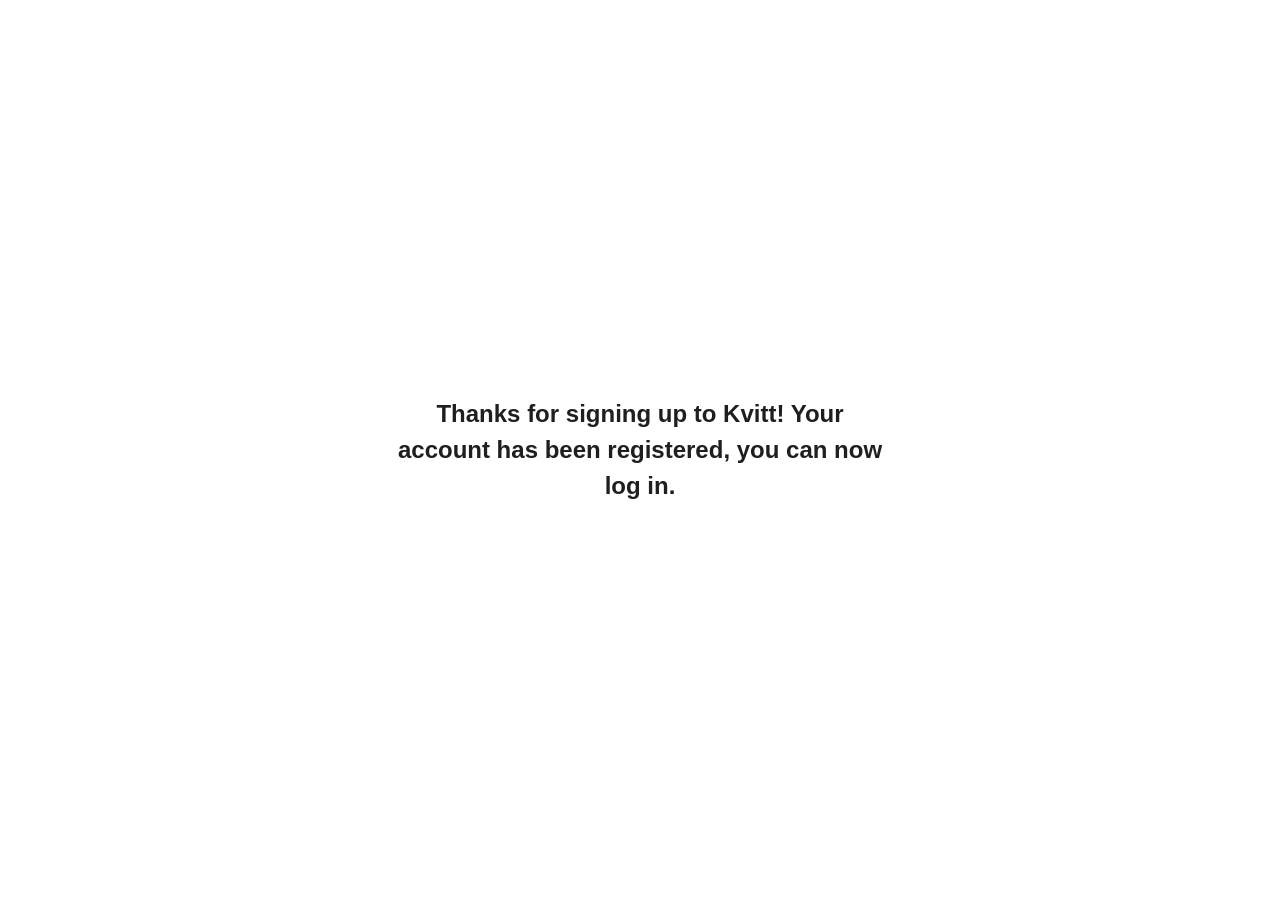
==== docs/SignUpConfirmation/index.html @ b3150b22 "Add signup confirmation website page" ====
<!doctype html>
<html lang="en">
<head>
  <meta charset="utf-8">
  <meta name="viewport" content="width=device-width, initial-scale=1">
  <title>Sign Up Confirmation | Kvitt</title>
  <link rel="stylesheet" href="../styles.css">
</head>
<body>
  <main class="page">
    <div class="message-panel">
      <p class="message-copy">
        Thanks for signing up to Kvitt! Your account has been registered, you can now log in.
      </p>
    </div>
  </main>
</body>
</html>
---- docs/styles.css ----
* {
  box-sizing: border-box;
}

body {
  margin: 0;
  font-family: Arial, sans-serif;
}

.page {
  align-items: center;
  display: flex;
  justify-content: center;
  min-height: 100vh;
}

.swish-panel {
  align-items: center;
  display: flex;
  flex-direction: column;
  gap: 12px;
}

.swish-button {
  background: #1f4a7c;
  border: 0;
  border-radius: 8px;
  color: white;
  cursor: pointer;
  font-size: 1rem;
  font-weight: 700;
  padding: 14px 24px;
}

.swish-button:hover {
  background: #143052;
}

.swish-status {
  color: #555;
  font-size: 0.95rem;
  min-height: 1.5em;
  margin: 0;
  max-width: 24rem;
  text-align: center;
}

.message-panel {
  max-width: 34rem;
  padding: 24px;
}

.message-copy {
  color: #1f1f1f;
  font-size: 1.5rem;
  font-weight: 600;
  line-height: 1.5;
  margin: 0;
  text-align: center;
}
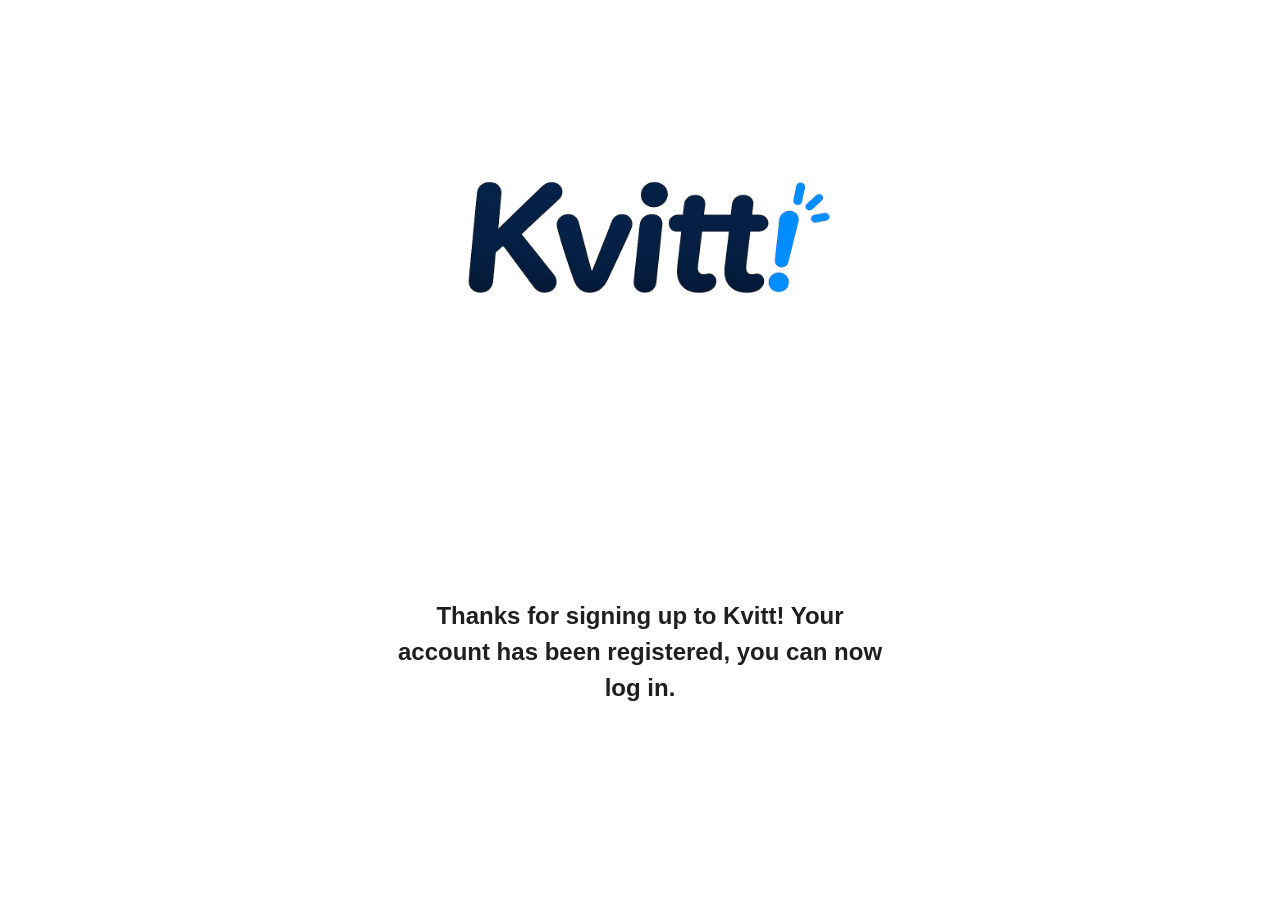
==== commit 91279b0d: "Add history sync and website permission updates" ====
--- a/docs/SignUpConfirmation/index.html
+++ b/docs/SignUpConfirmation/index.html
@@ -7,12 +7,17 @@
   <link rel="stylesheet" href="../styles.css">
 </head>
 <body>
-  <main class="page">
-    <div class="message-panel">
-      <p class="message-copy">
-        Thanks for signing up to Kvitt! Your account has been registered, you can now log in.
-      </p>
-    </div>
-  </main>
+  <div class="site-shell">
+    <header class="site-header">
+      <img class="site-logo" src="../assets/kvitt-logo.png" alt="Kvitt">
+    </header>
+    <main class="page">
+      <div class="message-panel">
+        <p class="message-copy">
+          Thanks for signing up to Kvitt! Your account has been registered, you can now log in.
+        </p>
+      </div>
+    </main>
+  </div>
 </body>
 </html>
--- a/docs/styles.css
+++ b/docs/styles.css
@@ -7,11 +7,32 @@
   font-family: Arial, sans-serif;
 }
 
+.site-shell {
+  display: flex;
+  flex-direction: column;
+  min-height: 100vh;
+  padding: 24px 16px 40px;
+}
+
+.site-header {
+  display: flex;
+  justify-content: center;
+  width: 100%;
+}
+
+.site-logo {
+  display: block;
+  height: auto;
+  max-width: 100%;
+  width: min(420px, 100%);
+}
+
 .page {
   align-items: center;
   display: flex;
+  flex: 1;
   justify-content: center;
-  min-height: 100vh;
+  width: 100%;
 }
 
 .swish-panel {
@@ -19,6 +40,29 @@
   display: flex;
   flex-direction: column;
   gap: 12px;
+}
+
+.phone-access-warning {
+  color: #9f2a2a;
+  font-size: 0.95rem;
+  line-height: 1.5;
+  margin: 0;
+  max-width: 22rem;
+  text-align: center;
+}
+
+.phone-access-link {
+  background: none;
+  border: 0;
+  color: inherit;
+  cursor: pointer;
+  font: inherit;
+  padding: 0;
+  text-decoration: underline;
+}
+
+.phone-access-link:hover {
+  opacity: 0.85;
 }
 
 .swish-button {
